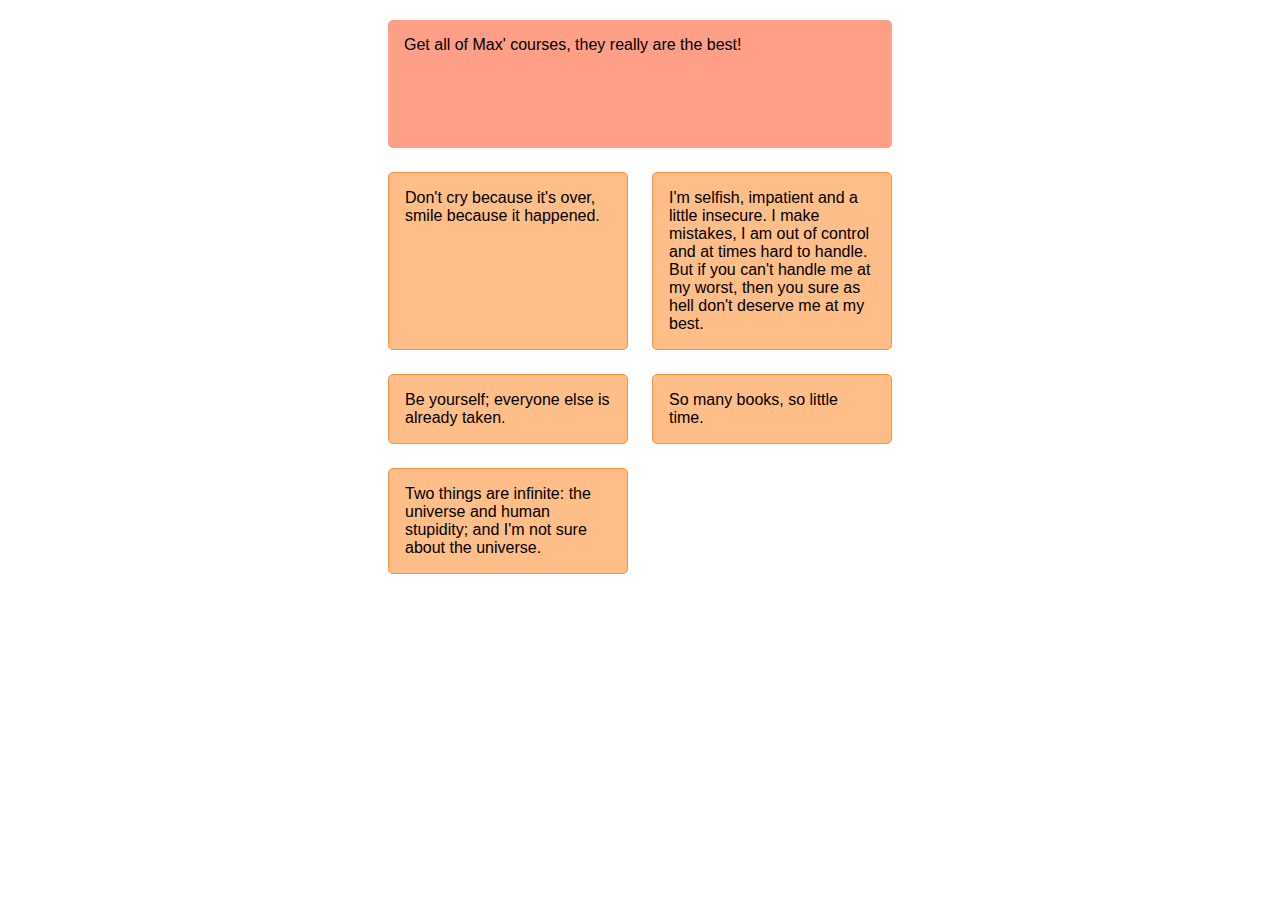
==== grid/연습/grid-16-prepared-auto-lectures/index.html @ 9f29c98b "‘auto-flow’(자동 대열) 적용하기" ====
<!DOCTYPE html>
<html lang="en">
<head>
    <meta charset="UTF-8">
    <meta name="viewport" content="width=device-width, initial-scale=1.0">
    <meta http-equiv="X-UA-Compatible" content="ie=edge">
    <title>CSS Course</title>
    <link rel="stylesheet" href="main.css">
</head>
<body>
    <div class="container">
        <div class="quote quote--featured">Get all of Max' courses, they really are the best!</div>
        <div class="quote">Don't cry because it's over, smile because it happened.</div>
        <div class="quote">I'm selfish, impatient and a little insecure. I make mistakes, I am out of control and at times hard to handle. But if you can't handle me at my worst, then you sure as hell don't deserve me at my best.</div>
        <div class="quote">Be yourself; everyone else is already taken.</div>
        <div class="quote">So many books, so little time.</div>
        <div class="quote">Two things are infinite: the universe and human stupidity; and I'm not sure about the universe.</div>
    </div>
</body>
</html>
---- grid/연습/grid-16-prepared-auto-lectures/main.css ----
.container {
  margin: 20px;
  display: grid;
  grid-template-columns: repeat(2, 15rem);
  justify-content: center;
  grid-gap: 1.5rem;
  grid-template-rows: minmax(8rem, auto);
  grid-auto-flow: row;
  grid-auto-columns: 5rem;
}

.quote {
  border: 1px solid #fa923f;
  background: #ffbd87;
  font-family: sans-serif;
  padding: 1rem;
  border-radius: 5px;
}

.quote--featured {
  border: #ff4213;
  background: #ff9f87;
  grid-column: span 2;
}
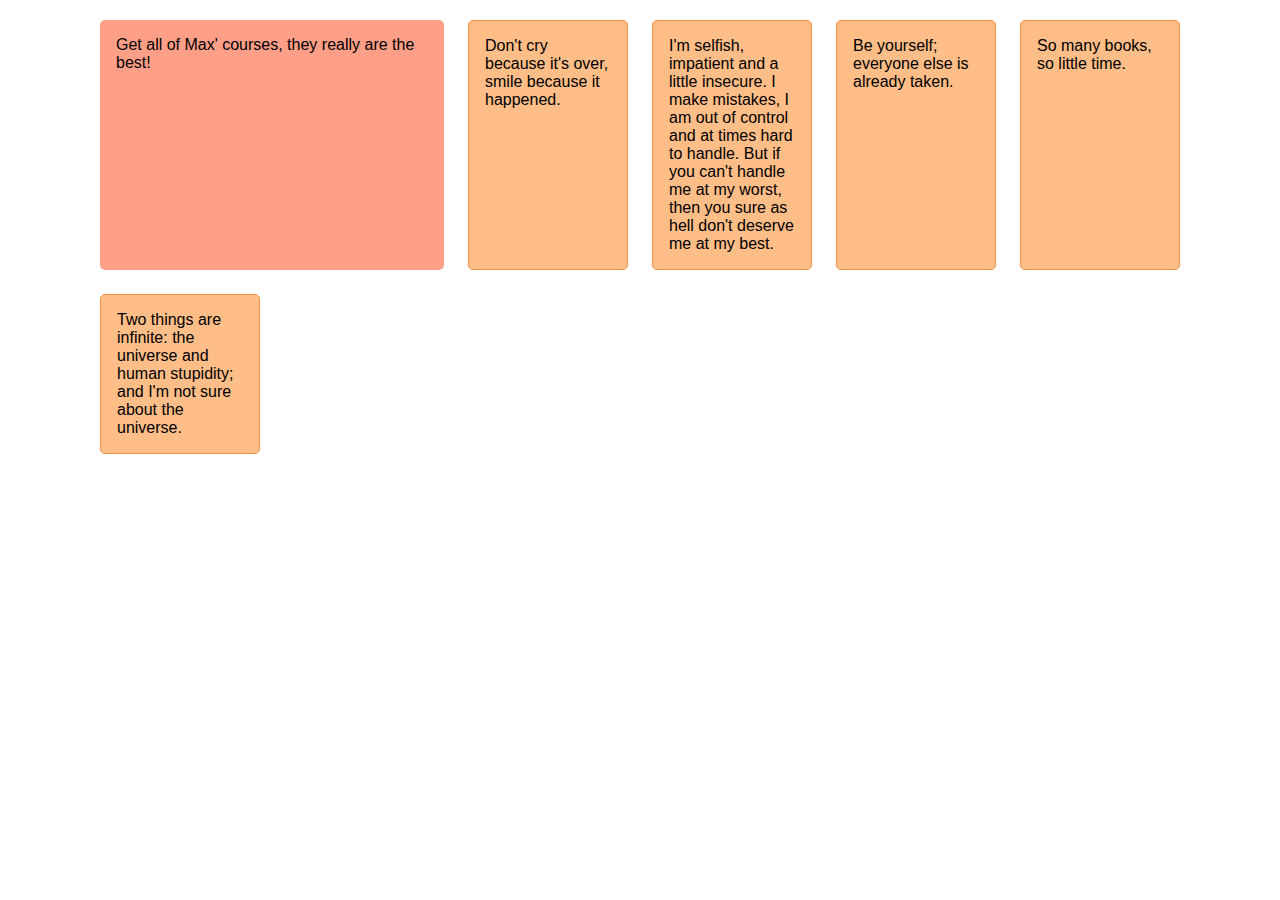
==== commit 89c001b0: "‘auto-fill(자동 채우기)’과 ‘auto-fit(자동 맞춤)’ 이해하기" ====
--- a/grid/연습/grid-16-prepared-auto-lectures/index.html
+++ b/grid/연습/grid-16-prepared-auto-lectures/index.html
@@ -1,31 +1,25 @@
 <!DOCTYPE html>
 <html lang="en">
-<head>
-    <meta charset="UTF-8">
-    <meta name="viewport" content="width=device-width, initial-scale=1.0">
-    <meta http-equiv="X-UA-Compatible" content="ie=edge">
+  <head>
+    <meta charset="UTF-8" />
+    <meta name="viewport" content="width=device-width, initial-scale=1.0" />
+    <meta http-equiv="X-UA-Compatible" content="ie=edge" />
     <title>CSS Course</title>
-    <link rel="stylesheet" href="main.css">
-</head>
-<body>
+    <link rel="stylesheet" href="main.css" />
+  </head>
+  <body>
     <div class="container">
-        <div class="quote quote--featured">Get all of Max' courses, they really are the best!</div>
-        <div class="quote">Don't cry because it's over, smile because it happened.</div>
-        <div class="quote">I'm selfish, impatient and a little insecure. I make mistakes, I am out of control and at times hard to handle. But if you can't handle me at my worst, then you sure as hell don't deserve me at my best.</div>
-        <div class="quote">Be yourself; everyone else is already taken.</div>
-        <div class="quote">So many books, so little time.</div>
-        <div class="quote">Two things are infinite: the universe and human stupidity; and I'm not sure about the universe.</div>
+      <div class="quote quote--featured">Get all of Max' courses, they really are the best!</div>
+      <div class="quote">Don't cry because it's over, smile because it happened.</div>
+      <div class="quote">
+        I'm selfish, impatient and a little insecure. I make mistakes, I am out of control and at times hard to handle.
+        But if you can't handle me at my worst, then you sure as hell don't deserve me at my best.
+      </div>
+      <div class="quote">Be yourself; everyone else is already taken.</div>
+      <div class="quote">So many books, so little time.</div>
+      <div class="quote">
+        Two things are infinite: the universe and human stupidity; and I'm not sure about the universe.
+      </div>
     </div>
-</body>
+  </body>
 </html>
-
-
-
-
-
-
-
-
-
-
-
--- a/grid/연습/grid-16-prepared-auto-lectures/main.css
+++ b/grid/연습/grid-16-prepared-auto-lectures/main.css
@@ -1,7 +1,8 @@
 .container {
   margin: 20px;
   display: grid;
-  grid-template-columns: repeat(2, 15rem);
+  /* grid-template-columns: repeat(auto-fill, 10rem); */
+  grid-template-columns: repeat(auto-fit, 10rem);
   justify-content: center;
   grid-gap: 1.5rem;
   grid-template-rows: minmax(8rem, auto);
